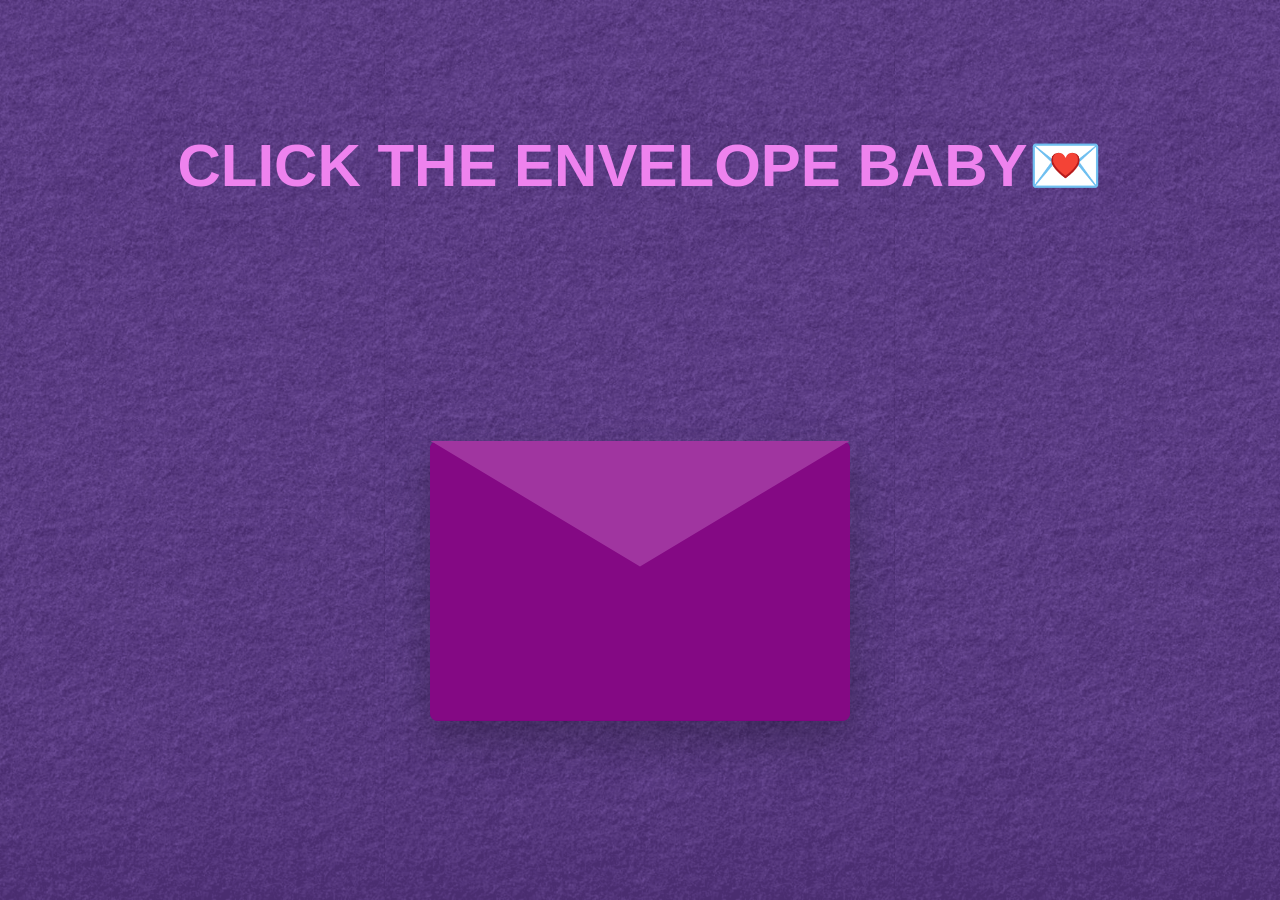
==== check.html @ 81fabaad "Add files via upload" ====
<!DOCTYPE html>
<html lang="en">
<head>
    <meta charset="UTF-8">
    <meta name="viewport" content="width=device-width, initial-scale=1.0">
    <link rel="icon" type="image/x-icon" href="pngegg.png">
    <title>Letter</title>
    <style>
        *{
            padding:0;
            margin:0;
            box-sizing: border-box;
        }
        body{
            display: flex;
            justify-content: center;
            align-items: center;
            flex-direction: column;
            background-image: url('bg.png');
            background-size: contain;
            background-repeat: repeat;
            background-position: center center;
            font-family: 'Gill Sans', 'Gill Sans MT', Calibri, 'Trebuchet MS', sans-serif;
            height: 100vh;
        }
        #header{
            position:absolute;
            font-size:50px;
            top:3%;
            text-align: center;
        }
        h1{
            font-size: 60px;
            transform: translateY(-120px);
            color:violet;
            text-align: center;
        }

/* Scene */
.scene {
  perspective: 1000px;
}

.scene {
  perspective: 1000px;
  margin-top: 50px; /* moves the envelope down */
}

.envelope {
  position: relative;
  width: 420px;   /* wider envelope */
  height: 280px;  /* taller envelope */
  cursor: pointer;
  top:70px;
}

/* Back */
.back {
  position: absolute;
  inset: 0;
  background: purple;
  border-radius: 8px;
  box-shadow: 0 20px 40px rgba(0,0,0,0.25);
  z-index: 1;
}

/* Letter */
.letter {
  position: absolute;
  width: 92%;       /* slightly wider */
  height: 95%;      /* slightly taller */
  background: purple;
  top: 5%;
  left: 4%;
  padding: 20px;
  box-sizing: border-box;
  border-radius: 6px;
  transition: transform 0.8s ease;
  z-index: 2;
  background-image: url('https://i.pinimg.com/736x/cf/e1/3d/cfe13d10950142d358444197a987084f.jpg');
  p{
    font-size:13.5px;
    display:none;
  }
}

/* Front */
.front {
  position: absolute;
  inset: 0;
  background: rgb(132, 9, 132);
  clip-path: polygon(
    0 0,
    50% 45%,   /* higher peak */
    100% 0,
    100% 100%,
    0 100%
  );
  border-radius: 8px;
  z-index: 100;
}

/* Flap */
.flap {
  position: absolute;
  inset: 0;
  background: rgb(160, 53, 160);
  clip-path: polygon(0 0, 50% 55%, 100% 0);
  transform-origin: top;
  transition: transform 0.8s ease;
  z-index: 4;
}

/* Open animation */
.envelope.open .flap {
  transform: rotateX(180deg);
}

.envelope.open .letter {
  animation-name: letter;
  animation-duration: 2s;
  animation-timing-function: ease-in;
  animation-delay: 2s;
  animation-iteration-count: 1;
  animation-direction: forward;
  animation-fill-mode: both;
  z-index: 100;
}
@keyframes letter {
    0%{
        transform: translateY(0%); /* slide slightly less for tall letter */
        visibility: hidden;
    }
    50%{
        transform: translateY(-80%); /* slide slightly less for tall letter */
        visibility: visible;
    }
    100%{
        transform:scale(2) translate(0, -50px);
        z-index: 110;
    }
}
.envelope.open .letter p {
  display:block
}

/* =========================
   Mobile responsiveness
   ========================= */

/* Small phones (max 480px) */
@media (max-width: 480px) {

  body {
    padding: 10px;
  }

  #header {
    font-size: 30px;
    top: 2%;
    padding: 0 10px;
  }

  .scene {
    margin-top: 20px;
  }

  .envelope {
    width: 300px;
    height: 200px;
    top: 40px;
  }

  .letter {
    padding: 12px;
  }

  .letter h3 {
    font-size: 14px;
  }

  .letter p {
    font-size: 11.5px;
    line-height: 1.4;
  }

  .envelope.open .letter {
    transform: translateY(-70%);
  }
  @keyframes letter {
    0%{
        transform: translateY(0%); /* slide slightly less for tall letter */
        visibility: hidden;
    }
    50%{
        transform: translateY(-80%); /* slide slightly less for tall letter */
        visibility: visible;
    }
    100%{
        transform:scale(1.5) translate(0, -50px);
        z-index: 110;
    }
}
}

/* Medium phones / small tablets (481px–768px) */
@media (max-width: 768px) {

  #header {
    font-size: 30px;
  }

  .envelope {
    width: 350px;
    height: 240px;
    top: 50px;
  }

  .letter p {
    font-size: 12.5px;
  }

  .envelope.open .letter {
    transform: translateY(-75%);
    height:120%;
  }
  @keyframes letter {
    0%{
        transform: translateY(0%); /* slide slightly less for tall letter */
        visibility: hidden;
    }
    50%{
        transform: translateY(-80%); /* slide slightly less for tall letter */
        visibility: visible;
    }
    100%{
        transform:scale(1.7) translate(0, -50px);
        z-index: 110;
    }
}
}

        </style>
    </head>
    <body>
        <h1>CLICK THE ENVELOPE BABY💌</h1>
        <div class="main">
        
        <div class="scene">
                <div class="envelope" id="envelope">
                    <div class="back"></div>
                    
                    <div class="letter">
                        <h3 style="margin-bottom:5px;">HI BABY😚</h3>
                        <p style="font-size: 20px; letter-spacing: 1.5px; padding-top:10px">
                            Hi baby HAPPY 1ST MONTHSARY, also I just want you to know that I love you and I'll always love you until time gets tired of moving forward🫶.
                        </p>
                    </div>
                    
                    <div class="front"></div>
                    <div class="flap"></div>
                </div>
            </div>
        </div>

        <script>
            const envelope = document.getElementById("envelope");

let opened = false;

envelope.addEventListener("pointerdown", function () {
  if (opened) return;

  opened = true;
  envelope.classList.add("open");
});
        </script>
    </body>
    </html>
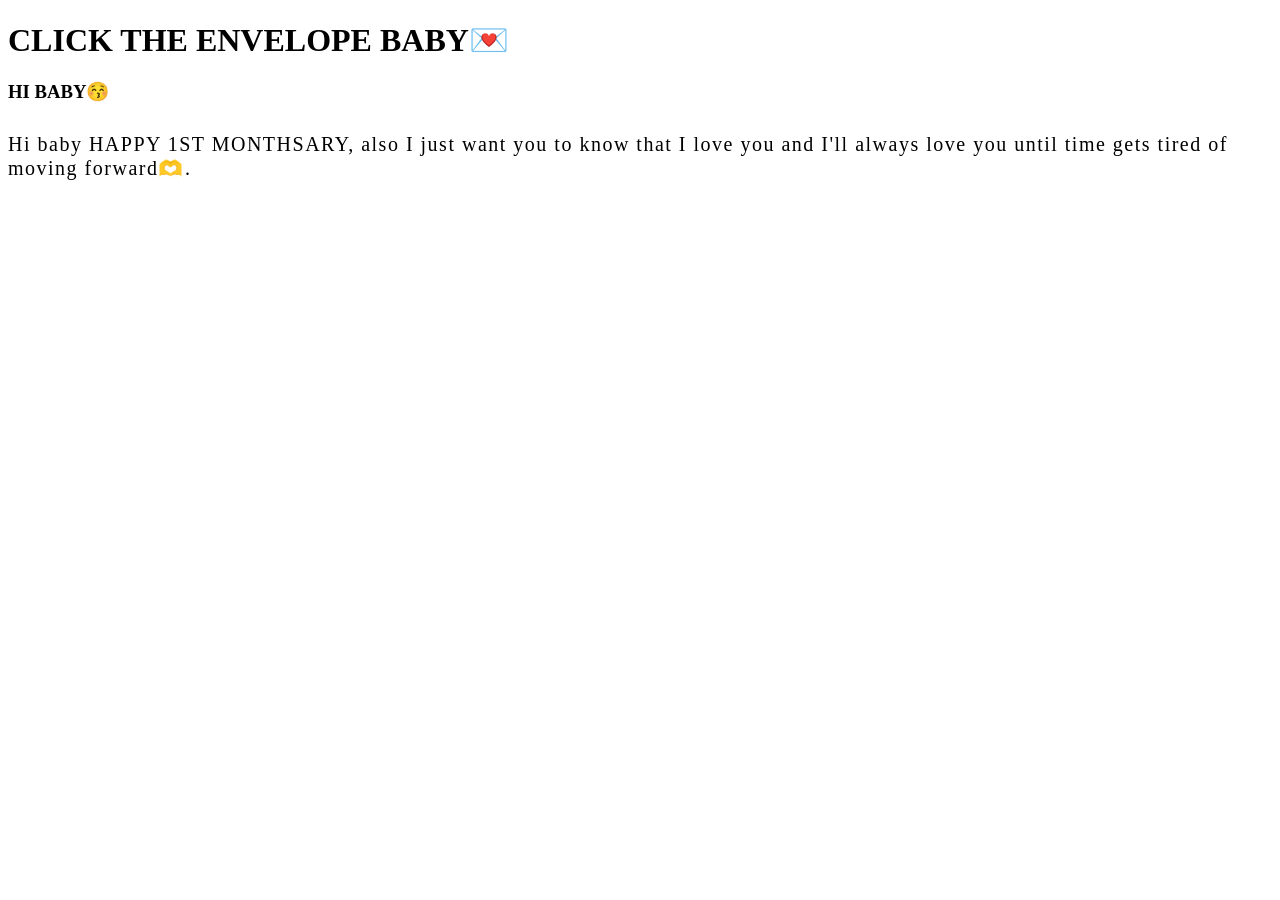
==== commit 4365386a: "Add files via upload" ====
--- a/check.html
+++ b/check.html
@@ -5,242 +5,7 @@
     <meta name="viewport" content="width=device-width, initial-scale=1.0">
     <link rel="icon" type="image/x-icon" href="pngegg.png">
     <title>Letter</title>
-    <style>
-        *{
-            padding:0;
-            margin:0;
-            box-sizing: border-box;
-        }
-        body{
-            display: flex;
-            justify-content: center;
-            align-items: center;
-            flex-direction: column;
-            background-image: url('bg.png');
-            background-size: contain;
-            background-repeat: repeat;
-            background-position: center center;
-            font-family: 'Gill Sans', 'Gill Sans MT', Calibri, 'Trebuchet MS', sans-serif;
-            height: 100vh;
-        }
-        #header{
-            position:absolute;
-            font-size:50px;
-            top:3%;
-            text-align: center;
-        }
-        h1{
-            font-size: 60px;
-            transform: translateY(-120px);
-            color:violet;
-            text-align: center;
-        }
-
-/* Scene */
-.scene {
-  perspective: 1000px;
-}
-
-.scene {
-  perspective: 1000px;
-  margin-top: 50px; /* moves the envelope down */
-}
-
-.envelope {
-  position: relative;
-  width: 420px;   /* wider envelope */
-  height: 280px;  /* taller envelope */
-  cursor: pointer;
-  top:70px;
-}
-
-/* Back */
-.back {
-  position: absolute;
-  inset: 0;
-  background: purple;
-  border-radius: 8px;
-  box-shadow: 0 20px 40px rgba(0,0,0,0.25);
-  z-index: 1;
-}
-
-/* Letter */
-.letter {
-  position: absolute;
-  width: 92%;       /* slightly wider */
-  height: 95%;      /* slightly taller */
-  background: purple;
-  top: 5%;
-  left: 4%;
-  padding: 20px;
-  box-sizing: border-box;
-  border-radius: 6px;
-  transition: transform 0.8s ease;
-  z-index: 2;
-  background-image: url('https://i.pinimg.com/736x/cf/e1/3d/cfe13d10950142d358444197a987084f.jpg');
-  p{
-    font-size:13.5px;
-    display:none;
-  }
-}
-
-/* Front */
-.front {
-  position: absolute;
-  inset: 0;
-  background: rgb(132, 9, 132);
-  clip-path: polygon(
-    0 0,
-    50% 45%,   /* higher peak */
-    100% 0,
-    100% 100%,
-    0 100%
-  );
-  border-radius: 8px;
-  z-index: 100;
-}
-
-/* Flap */
-.flap {
-  position: absolute;
-  inset: 0;
-  background: rgb(160, 53, 160);
-  clip-path: polygon(0 0, 50% 55%, 100% 0);
-  transform-origin: top;
-  transition: transform 0.8s ease;
-  z-index: 4;
-}
-
-/* Open animation */
-.envelope.open .flap {
-  transform: rotateX(180deg);
-}
-
-.envelope.open .letter {
-  animation-name: letter;
-  animation-duration: 2s;
-  animation-timing-function: ease-in;
-  animation-delay: 2s;
-  animation-iteration-count: 1;
-  animation-direction: forward;
-  animation-fill-mode: both;
-  z-index: 100;
-}
-@keyframes letter {
-    0%{
-        transform: translateY(0%); /* slide slightly less for tall letter */
-        visibility: hidden;
-    }
-    50%{
-        transform: translateY(-80%); /* slide slightly less for tall letter */
-        visibility: visible;
-    }
-    100%{
-        transform:scale(2) translate(0, -50px);
-        z-index: 110;
-    }
-}
-.envelope.open .letter p {
-  display:block
-}
-
-/* =========================
-   Mobile responsiveness
-   ========================= */
-
-/* Small phones (max 480px) */
-@media (max-width: 480px) {
-
-  body {
-    padding: 10px;
-  }
-
-  #header {
-    font-size: 30px;
-    top: 2%;
-    padding: 0 10px;
-  }
-
-  .scene {
-    margin-top: 20px;
-  }
-
-  .envelope {
-    width: 300px;
-    height: 200px;
-    top: 40px;
-  }
-
-  .letter {
-    padding: 12px;
-  }
-
-  .letter h3 {
-    font-size: 14px;
-  }
-
-  .letter p {
-    font-size: 11.5px;
-    line-height: 1.4;
-  }
-
-  .envelope.open .letter {
-    transform: translateY(-70%);
-  }
-  @keyframes letter {
-    0%{
-        transform: translateY(0%); /* slide slightly less for tall letter */
-        visibility: hidden;
-    }
-    50%{
-        transform: translateY(-80%); /* slide slightly less for tall letter */
-        visibility: visible;
-    }
-    100%{
-        transform:scale(1.5) translate(0, -50px);
-        z-index: 110;
-    }
-}
-}
-
-/* Medium phones / small tablets (481px–768px) */
-@media (max-width: 768px) {
-
-  #header {
-    font-size: 30px;
-  }
-
-  .envelope {
-    width: 350px;
-    height: 240px;
-    top: 50px;
-  }
-
-  .letter p {
-    font-size: 12.5px;
-  }
-
-  .envelope.open .letter {
-    transform: translateY(-75%);
-    height:120%;
-  }
-  @keyframes letter {
-    0%{
-        transform: translateY(0%); /* slide slightly less for tall letter */
-        visibility: hidden;
-    }
-    50%{
-        transform: translateY(-80%); /* slide slightly less for tall letter */
-        visibility: visible;
-    }
-    100%{
-        transform:scale(1.7) translate(0, -50px);
-        z-index: 110;
-    }
-}
-}
-
-        </style>
+    <link rel="stylesheet" href="/Letter/css/check.css">
     </head>
     <body>
         <h1>CLICK THE ENVELOPE BABY💌</h1>
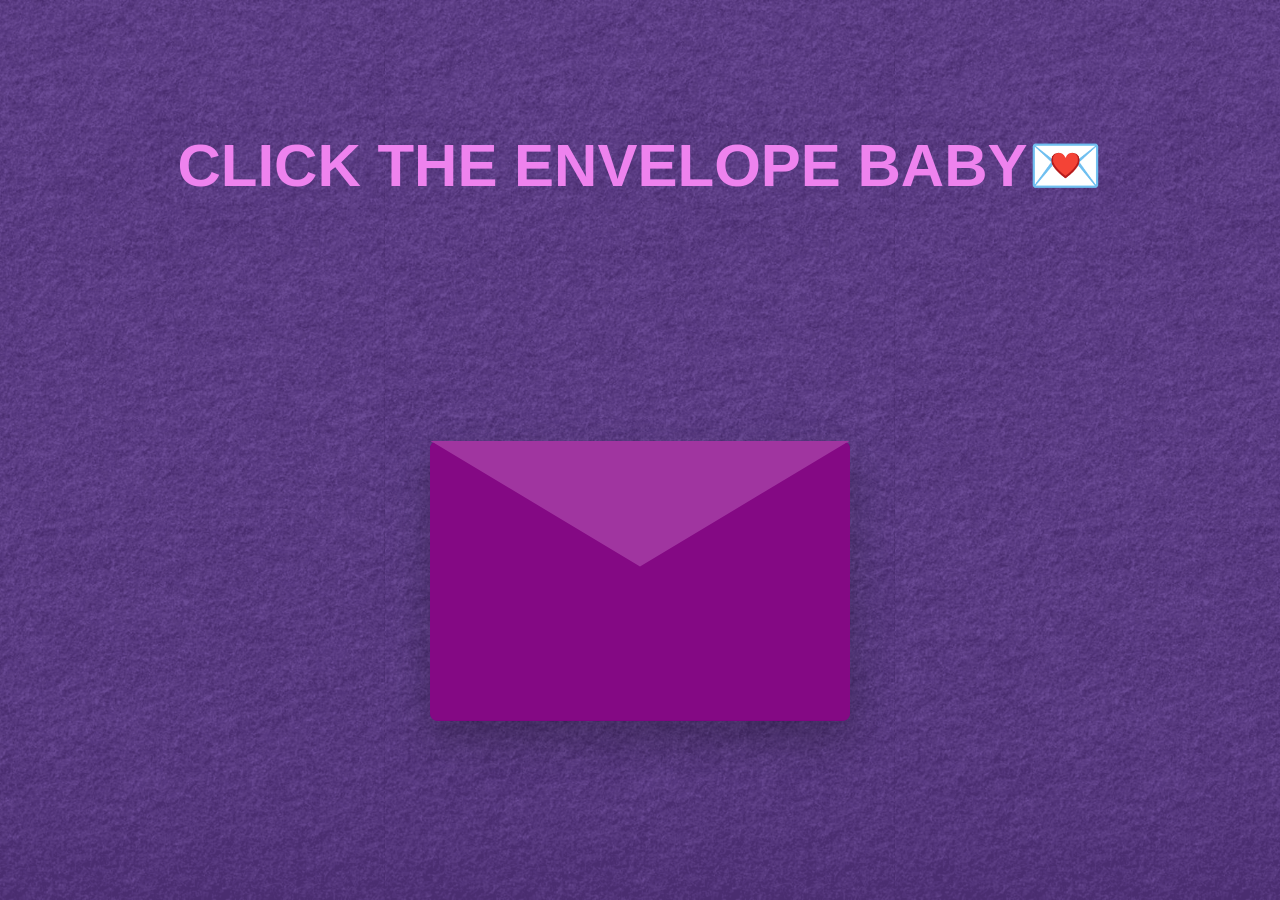
==== commit 4fe7f84f: "Add files via upload" ====
--- a/check.html
+++ b/check.html
@@ -5,7 +5,7 @@
     <meta name="viewport" content="width=device-width, initial-scale=1.0">
     <link rel="icon" type="image/x-icon" href="pngegg.png">
     <title>Letter</title>
-    <link rel="stylesheet" href="/Letter/css/check.css">
+    <link rel="stylesheet" href="check.css">
     </head>
     <body>
         <h1>CLICK THE ENVELOPE BABY💌</h1>
--- a/check.css
+++ b/check.css
@@ -0,0 +1,227 @@
+*{
+            padding:0;
+            margin:0;
+            box-sizing: border-box;
+        }
+        body{
+            display: flex;
+            justify-content: center;
+            align-items: center;
+            flex-direction: column;
+            background-image: url('bg.png');
+            background-size: contain;
+            background-repeat: repeat;
+            background-position: center center;
+            font-family: 'Gill Sans', 'Gill Sans MT', Calibri, 'Trebuchet MS', sans-serif;
+            height: 100vh;
+        }
+        #header{
+            position:absolute;
+            font-size:50px;
+            top:3%;
+            text-align: center;
+        }
+        h1{
+            font-size: 60px;
+            transform: translateY(-120px);
+            color:violet;
+            text-align: center;
+        }
+
+/* Scene */
+.scene {
+  perspective: 1000px;
+}
+
+.scene {
+  perspective: 1000px;
+  margin-top: 50px; 
+}
+
+.envelope {
+  position: relative;
+  width: 420px;   
+  height: 280px; 
+  cursor: pointer;
+  top:70px;
+}
+
+/* Back */
+.back {
+  position: absolute;
+  inset: 0;
+  background: purple;
+  border-radius: 8px;
+  box-shadow: 0 20px 40px rgba(0,0,0,0.25);
+  z-index: 1;
+}
+
+/* Letter */
+.letter {
+  position: absolute;
+  width: 92%;       
+  height: 95%;      
+  background: purple;
+  top: 5%;
+  left: 4%;
+  padding: 20px;
+  box-sizing: border-box;
+  border-radius: 6px;
+  transition: transform 0.8s ease;
+  z-index: 2;
+  background-image: url('https://i.pinimg.com/736x/cf/e1/3d/cfe13d10950142d358444197a987084f.jpg');
+  p{
+    font-size:13.5px;
+    display:none;
+  }
+}
+
+/* Front */
+.front {
+  position: absolute;
+  inset: 0;
+  background: rgb(132, 9, 132);
+  clip-path: polygon(
+    0 0,
+    50% 45%,   /* higher peak */
+    100% 0,
+    100% 100%,
+    0 100%
+  );
+  border-radius: 8px;
+  z-index: 100;
+}
+
+/* Flap */
+.flap {
+  position: absolute;
+  inset: 0;
+  background: rgb(160, 53, 160);
+  clip-path: polygon(0 0, 50% 55%, 100% 0);
+  transform-origin: top;
+  transition: transform 0.8s ease;
+  z-index: 4;
+}
+
+
+.envelope.open .flap {
+  transform: rotateX(180deg);
+}
+
+.envelope.open .letter {
+  animation-name: letter;
+  animation-duration: 2s;
+  animation-timing-function: ease-in;
+  animation-delay: 2s;
+  animation-iteration-count: 1;
+  animation-direction: forward;
+  animation-fill-mode: both;
+  z-index: 100;
+}
+@keyframes letter {
+    0%{
+        transform: translateY(0%);
+        visibility: hidden;
+    }
+    50%{
+        transform: translateY(-80%);
+        visibility: visible;
+    }
+    100%{
+        transform:scale(2) translate(0, -50px);
+        z-index: 110;
+    }
+}
+.envelope.open .letter p {
+  display:block
+}
+
+@media (max-width: 480px) {
+
+  body {
+    padding: 10px;
+  }
+
+  #header {
+    font-size: 30px;
+    top: 2%;
+    padding: 0 10px;
+  }
+
+  .scene {
+    margin-top: 20px;
+  }
+
+  .envelope {
+    width: 300px;
+    height: 200px;
+    top: 40px;
+  }
+
+  .letter {
+    padding: 12px;
+  }
+
+  .letter h3 {
+    font-size: 14px;
+  }
+
+  .letter p {
+    font-size: 11.5px;
+    line-height: 1.4;
+  }
+
+  .envelope.open .letter {
+    transform: translateY(-70%);
+  }
+  @keyframes letter {
+    0%{
+        transform: translateY(0%); 
+        visibility: hidden;
+    }
+    50%{
+        transform: translateY(-80%); 
+        visibility: visible;
+    }
+    100%{
+        transform:scale(1.5) translate(0, -50px);
+        z-index: 110;
+    }
+}
+}
+
+@media (max-width: 768px) {
+
+  #header {
+    font-size: 30px;
+  }
+
+  .envelope {
+    width: 350px;
+    height: 240px;
+    top: 50px;
+  }
+
+  .letter p {
+    font-size: 12.5px;
+  }
+
+  .envelope.open .letter {
+    transform: translateY(-75%);
+    height:120%;
+  }
+  @keyframes letter {
+    0%{
+        transform: translateY(0%); 
+        visibility: hidden;
+    }
+    50%{
+        transform: translateY(-80%); 
+        visibility: visible;
+    }
+    100%{
+        transform:scale(1.7) translate(0, -50px);
+        z-index: 110;
+    }
+}
+}
